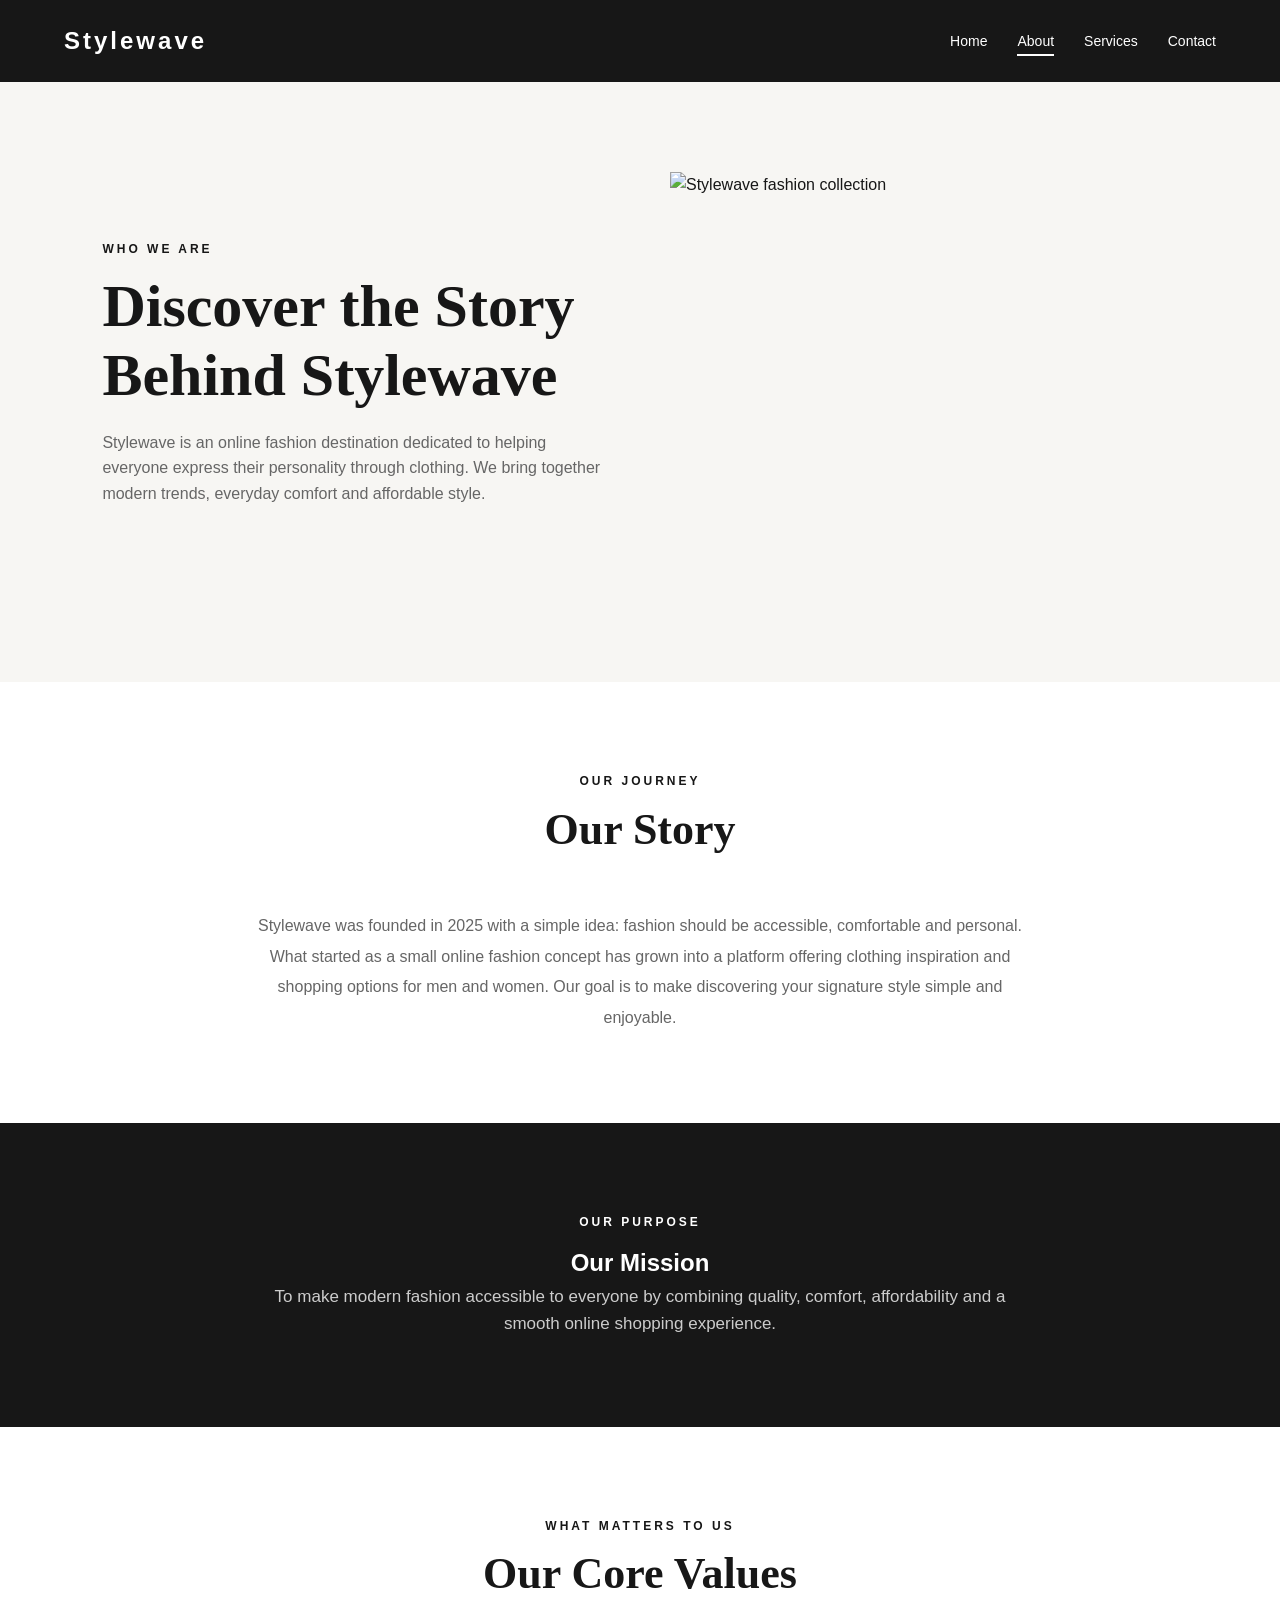
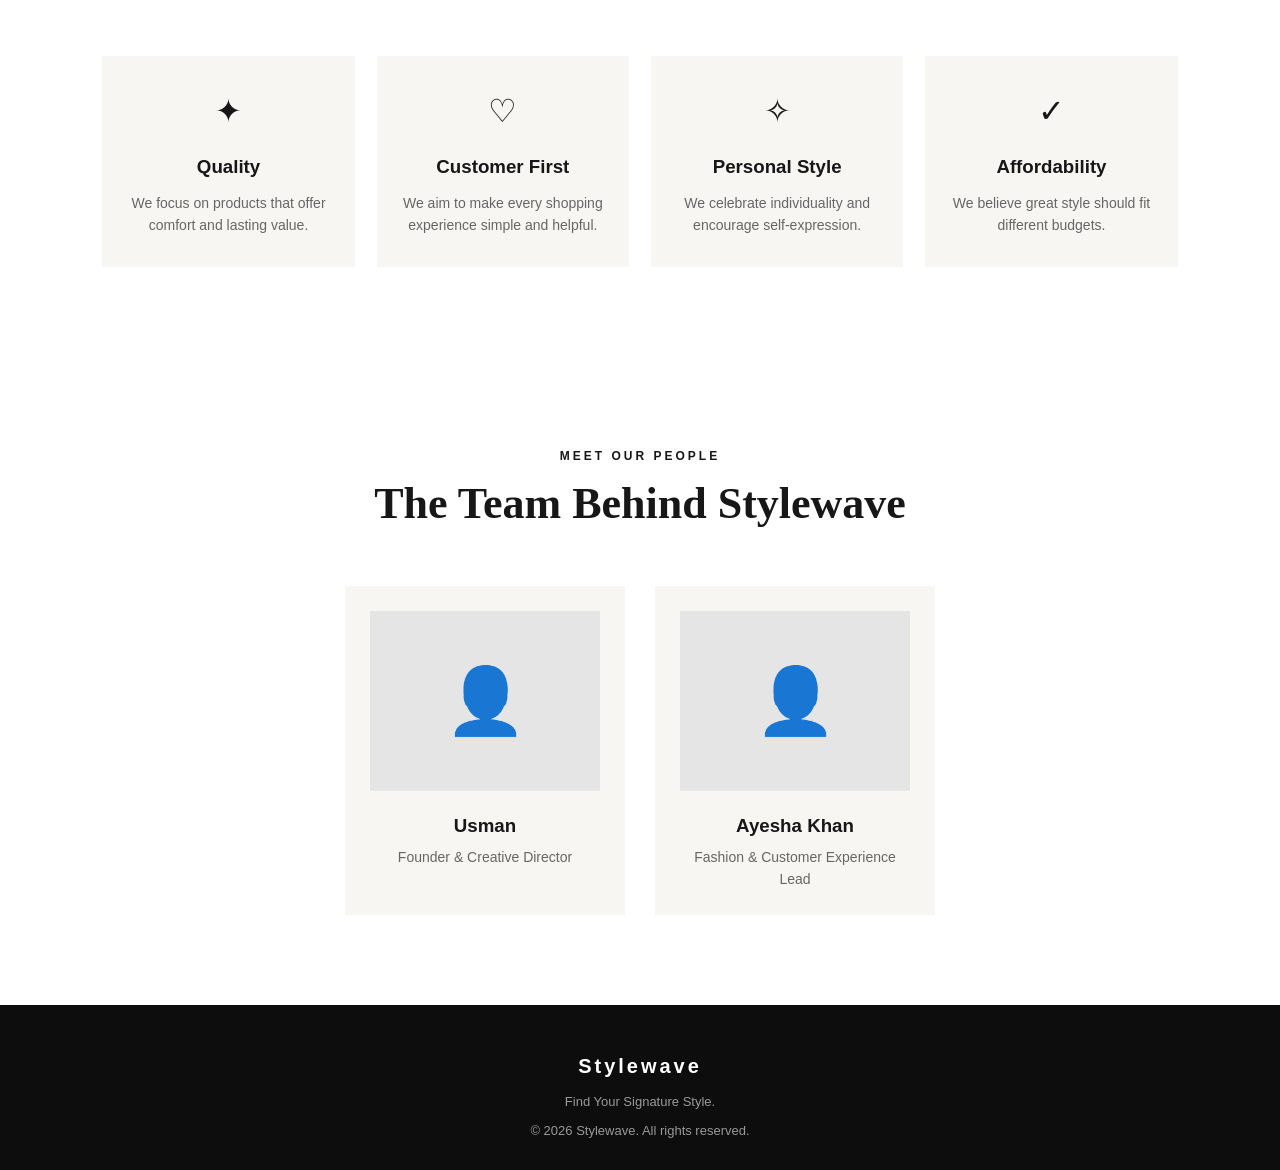
==== about.html @ c47a3af5 "Complete multi-page website" ====
<!DOCTYPE html>
<html lang="en">
<head>
    <meta charset="UTF-8">
    <meta name="viewport" content="width=device-width, initial-scale=1.0">
    <meta name="description" content="Learn about Stylewave, our story, mission, team and fashion values.">
    <title>About Us | Stylewave</title>

    <link rel="stylesheet" href="style.css">
</head>
<body>

    <!-- Navigation -->
    <header>
        <nav class="navbar">
            <a href="index.html" class="logo">Stylewave</a>

            <ul class="nav-links">
                <li><a href="index.html">Home</a></li>
                <li><a href="about.html" class="active">About</a></li>
                <li><a href="services.html">Services</a></li>
                <li><a href="contact.html">Contact</a></li>
            </ul>
        </nav>
    </header>

    <!-- About Hero -->
    <section class="about-hero">
        <div class="about-content">
            <p class="section-label">WHO WE ARE</p>
            <h1>Discover the Story Behind Stylewave</h1>
            <p>
                Stylewave is an online fashion destination dedicated to helping
                everyone express their personality through clothing.
                We bring together modern trends, everyday comfort and
                affordable style.
            </p>
        </div>

        <div class="about-image">
            <img src="images/about.jpg" alt="Stylewave fashion collection">
        </div>
    </section>

    <!-- Our Story -->
    <section class="story-section">
        <div class="section-heading">
            <p class="section-label">OUR JOURNEY</p>
            <h2>Our Story</h2>
        </div>

        <p>
            Stylewave was founded in 2025 with a simple idea:
            fashion should be accessible, comfortable and personal.

            What started as a small online fashion concept has grown into
            a platform offering clothing inspiration and shopping options
            for men and women.

            Our goal is to make discovering your signature style
            simple and enjoyable.
        </p>
    </section>

    <!-- Mission -->
    <section class="mission-section">
        <div>
            <p class="section-label">OUR PURPOSE</p>
            <h2>Our Mission</h2>
            <p>
                To make modern fashion accessible to everyone by combining
                quality, comfort, affordability and a smooth online
                shopping experience.
            </p>
        </div>
    </section>

    <!-- Values -->
    <section class="values-section">
        <div class="section-heading">
            <p class="section-label">WHAT MATTERS TO US</p>
            <h2>Our Core Values</h2>
        </div>

        <div class="values-grid">
            <div class="value-card">
                <span>✦</span>
                <h3>Quality</h3>
                <p>We focus on products that offer comfort and lasting value.</p>
            </div>

            <div class="value-card">
                <span>♡</span>
                <h3>Customer First</h3>
                <p>We aim to make every shopping experience simple and helpful.</p>
            </div>

            <div class="value-card">
                <span>✧</span>
                <h3>Personal Style</h3>
                <p>We celebrate individuality and encourage self-expression.</p>
            </div>

            <div class="value-card">
                <span>✓</span>
                <h3>Affordability</h3>
                <p>We believe great style should fit different budgets.</p>
            </div>
        </div>
    </section>

    <!-- Team -->
    <section class="team-section">
        <div class="section-heading">
            <p class="section-label">MEET OUR PEOPLE</p>
            <h2>The Team Behind Stylewave</h2>
        </div>

        <div class="team-grid">
            <div class="team-card">
                <div class="team-photo">👤</div>
                <h3>Usman</h3>
                <p>Founder & Creative Director</p>
            </div>

            <div class="team-card">
                <div class="team-photo">👤</div>
                <h3>Ayesha Khan</h3>
                <p>Fashion & Customer Experience Lead</p>
            </div>
        </div>
    </section>

    <!-- Footer -->
    <footer class="footer">
        <h2>Stylewave</h2>
        <p>Find Your Signature Style.</p>
        <p>© 2026 Stylewave. All rights reserved.</p>
    </footer>

</body>
</html>
---- style.css ----
/* =========================
   RESET & BASIC SETTINGS
========================= */

* {
    margin: 0;
    padding: 0;
    box-sizing: border-box;
}

html {
    scroll-behavior: smooth;
}

body {
    font-family: "Montserrat", sans-serif;
    color: #171717;
    background: #ffffff;
    line-height: 1.6;
}

a {
    text-decoration: none;
    color: inherit;
}

img {
    width: 100%;
    display: block;
}

.container {
    width: min(1120px, 90%);
    margin: 0 auto;
}

.section {
    padding: 100px 0;
}


/* =========================
   NAVBAR
========================= */

.navbar {
    position: absolute;
    top: 0;
    left: 0;
    width: 100%;
    z-index: 10;
    padding: 25px 0;
    color: white;
}

.navbar .container {
    display: flex;
    align-items: center;
    justify-content: space-between;
    gap: 30px;
}

.logo {
    font-size: 24px;
    font-weight: 700;
    letter-spacing: 3px;
}

.navbar nav {
    display: flex;
    gap: 30px;
}

.navbar nav a {
    font-size: 14px;
    font-weight: 500;
    transition: 0.3s ease;
}

.navbar nav a:hover {
    opacity: 0.6;
}

.nav-button {
    border: 1px solid white;
    padding: 10px 20px;
    border-radius: 30px;
    font-size: 14px;
    transition: 0.3s ease;
}

.nav-button:hover {
    background: white;
    color: #171717;
}


/* =========================
   HERO
========================= */

.hero {
    min-height: 720px;
    display: flex;
    align-items: center;
    position: relative;
    color: white;

    background:
        linear-gradient(
            rgba(0, 0, 0, 0.62),
            rgba(0, 0, 0, 0.62)
        ),
        url("images/hero.jpg");

    background-size: cover;
    background-position: center;
}

.hero-content {
    width: min(1120px, 90%);
    margin: 0 auto;
    padding-top: 80px;
}

.hero-small {
    font-size: 13px;
    letter-spacing: 3px;
    margin-bottom: 20px;
    font-weight: 600;
}

.hero h1 {
    font-family: "Playfair Display", serif;
    font-size: clamp(50px, 7vw, 90px);
    line-height: 1.05;
    max-width: 800px;
    margin-bottom: 25px;
}

.hero-text {
    max-width: 560px;
    font-size: 17px;
    color: #e5e5e5;
    margin-bottom: 35px;
}

.hero-buttons {
    display: flex;
    gap: 15px;
}

.btn {
    display: inline-block;
    padding: 14px 28px;
    border-radius: 30px;
    font-size: 14px;
    font-weight: 600;
    transition: 0.3s ease;
}

.primary-btn {
    background: white;
    color: #171717;
}

.primary-btn:hover {
    transform: translateY(-3px);
    background: #e8e8e8;
}

.secondary-btn {
    border: 1px solid white;
    color: white;
}

.secondary-btn:hover {
    background: white;
    color: #171717;
}


/* =========================
   SECTION HEADINGS
========================= */

.section-label {
    font-size: 12px;
    letter-spacing: 3px;
    font-weight: 700;
    margin-bottom: 12px;
}

.section-heading {
    text-align: center;
    max-width: 650px;
    margin: 0 auto 55px;
}

.section-heading h2,
.about-content h2,
.contact-content h2 {
    font-family: "Playfair Display", serif;
    font-size: 44px;
    line-height: 1.2;
    margin-bottom: 18px;
}

.section-heading > p:last-child {
    color: #666;
}


/* =========================
   ABOUT
========================= */

.about {
    background: #f7f6f3;
}

.about-grid {
    display: grid;
    grid-template-columns: 1fr 1fr;
    gap: 70px;
    align-items: center;
}

.about-image {
    height: 500px;
    overflow: hidden;
}

.about-image img {
    height: 100%;
    object-fit: cover;
}

.about-content p:not(.section-label) {
    color: #666;
    margin-bottom: 18px;
}

.text-link {
    display: inline-block;
    margin-top: 10px;
    font-weight: 700;
    border-bottom: 1px solid #171717;
    padding-bottom: 4px;
}


/* =========================
   COLLECTION CARDS
========================= */

.collection {
    background: white;
}

.cards-grid {
    display: grid;
    grid-template-columns: repeat(3, 1fr);
    gap: 25px;
}

.collection-card {
    padding: 40px 30px;
    border: 1px solid #e5e5e5;
    transition: 0.3s ease;
    background: white;
}

.collection-card:hover {
    transform: translateY(-8px);
    background: #171717;
    color: white;
    box-shadow: 0 15px 35px rgba(0, 0, 0, 0.15);
}

.card-icon {
    font-size: 40px;
    margin-bottom: 20px;
}

.collection-card h3 {
    font-size: 21px;
    margin-bottom: 12px;
}

.collection-card p {
    color: #666;
    font-size: 14px;
    margin-bottom: 25px;
}

.collection-card:hover p {
    color: #cccccc;
}

.collection-card a {
    font-size: 14px;
    font-weight: 700;
}


/* =========================
   WHY US
========================= */

.why-us {
    background: #f7f6f3;
}

.benefits-grid {
    display: grid;
    grid-template-columns: 1fr 1fr;
    gap: 35px 60px;
    max-width: 900px;
    margin: auto;
}

.benefit {
    display: flex;
    gap: 20px;
    align-items: flex-start;
}

.benefit > span {
    font-size: 25px;
    font-weight: 700;
}

.benefit h3 {
    margin-bottom: 5px;
}

.benefit p {
    color: #666;
    font-size: 14px;
}


/* =========================
   TESTIMONIALS
========================= */

.testimonials {
    background: white;
}

.reviews-grid {
    display: grid;
    grid-template-columns: repeat(3, 1fr);
    gap: 25px;
}

.review-card {
    background: #f7f6f3;
    padding: 35px 30px;
    transition: 0.3s ease;
}

.review-card:hover {
    transform: translateY(-5px);
}

.stars {
    letter-spacing: 3px;
    margin-bottom: 20px;
}

.review-card p {
    color: #555;
    font-size: 14px;
    margin-bottom: 25px;
}

.review-card h3 {
    font-size: 15px;
}

.review-card span {
    color: #888;
    font-size: 13px;
}


/* =========================
   CONTACT
========================= */

.contact {
    background: #171717;
    color: white;
}

.contact-grid {
    display: grid;
    grid-template-columns: 0.8fr 1.2fr;
    gap: 80px;
    align-items: start;
}

.contact-content h2 {
    font-size: 50px;
}

.contact-content > p:last-child {
    color: #bdbdbd;
    max-width: 450px;
}

.form-group {
    margin-bottom: 18px;
}

.form-group label {
    display: block;
    font-size: 13px;
    margin-bottom: 7px;
}

.form-group input,
.form-group textarea {
    width: 100%;
    border: 1px solid #444;
    background: #242424;
    color: white;
    padding: 14px;
    font-family: inherit;
    font-size: 14px;
    outline: none;
}

.form-group input:focus,
.form-group textarea:focus {
    border-color: white;
}

.form-group textarea {
    resize: vertical;
}

.submit-btn {
    border: none;
    background: white;
    color: #171717;
    padding: 14px 28px;
    border-radius: 30px;
    font-family: inherit;
    font-weight: 700;
    cursor: pointer;
    transition: 0.3s ease;
}

.submit-btn:hover {
    transform: translateY(-3px);
    background: #e8e8e8;
}


/* =========================
   FOOTER
========================= */

.footer {
    background: #0d0d0d;
    color: white;
    padding-top: 45px;
}

.footer-content {
    display: flex;
    justify-content: space-between;
    align-items: center;
    gap: 30px;
    padding-bottom: 35px;
}

.footer h2 {
    letter-spacing: 3px;
    font-size: 20px;
}

.footer p {
    color: #999;
    font-size: 13px;
}

.social-links {
    display: flex;
    gap: 25px;
}

.social-links a {
    font-size: 13px;
    transition: 0.3s ease;
}

.social-links a:hover {
    color: #aaa;
}

.copyright {
    border-top: 1px solid #222;
    text-align: center;
    padding: 20px;
}


/* =========================
   MOBILE — 375px
========================= */

@media (max-width: 768px) {

    .section {
        padding: 70px 0;
    }

    .navbar {
        padding: 20px 0;
    }

    .navbar .container {
        flex-wrap: wrap;
    }

    .navbar nav {
        order: 3;
        width: 100%;
        justify-content: center;
        gap: 18px;
    }

    .navbar nav a {
        font-size: 12px;
    }

    .nav-button {
        padding: 8px 15px;
        font-size: 12px;
    }


    /* Hero */

    .hero {
        min-height: 650px;
    }

    .hero-content {
        padding-top: 100px;
    }

    .hero-small {
        font-size: 10px;
        letter-spacing: 2px;
    }

    .hero h1 {
        font-size: 48px;
    }

    .hero-text {
        font-size: 14px;
    }

    .hero-buttons {
        flex-direction: column;
        width: 100%;
    }

    .btn {
        text-align: center;
        width: 100%;
    }


    /* About */

    .about-grid {
        grid-template-columns: 1fr;
        gap: 40px;
    }

    .about-image {
        height: 350px;
    }


    /* Headings */

    .section-heading h2,
    .about-content h2 {
        font-size: 36px;
    }


    /* Cards */

    .cards-grid {
        grid-template-columns: 1fr;
    }


    /* Benefits */

    .benefits-grid {
        grid-template-columns: 1fr;
        gap: 25px;
    }


    /* Reviews */

    .reviews-grid {
        grid-template-columns: 1fr;
    }


    /* Contact */

    .contact-grid {
        grid-template-columns: 1fr;
        gap: 45px;
    }

    .contact-content h2 {
        font-size: 38px;
    }


    /* Footer */

    .footer-content {
        flex-direction: column;
        align-items: flex-start;
    }

    .social-links {
        flex-wrap: wrap;
        gap: 18px;
    }
}

/* =========================================
   WEEK 4 — MULTI-PAGE WEBSITE STYLING
========================================= */

/* Common Navigation for Week 4 Pages */

header:has(.nav-links) {
    background: #171717;
}

header:has(.nav-links) .navbar {
    position: relative;
    display: flex;
    justify-content: space-between;
    align-items: center;
    width: 100%;
    padding: 22px 5%;
    color: white;
    background: #171717;
}

.nav-links {
    display: flex;
    align-items: center;
    gap: 30px;
    list-style: none;
}

.nav-links a {
    font-size: 14px;
    font-weight: 500;
    transition: 0.3s ease;
}

.nav-links a:hover {
    color: #bdbdbd;
}

.nav-links a.active {
    border-bottom: 2px solid white;
    padding-bottom: 5px;
}


/* Common Page Hero Sections */

.about-hero,
.services-hero,
.contact-hero {
    padding: 100px 8%;
    background: #f7f6f3;
    text-align: center;
}

.about-hero h1,
.services-hero h1,
.contact-hero h1 {
    font-family: "Playfair Display", serif;
    font-size: clamp(38px, 5vw, 64px);
    line-height: 1.15;
    margin-bottom: 20px;
}

.about-hero p:not(.section-label),
.services-hero > p:last-child,
.contact-hero > p:last-child {
    max-width: 700px;
    margin: 0 auto;
    color: #666;
    font-size: 16px;
}


/* About Hero */

.about-hero {
    display: grid;
    grid-template-columns: 1fr 1fr;
    align-items: center;
    gap: 60px;
    text-align: left;
    padding: 90px 8%;
}

.about-content h1 {
    font-family: "Playfair Display", serif;
    font-size: clamp(38px, 5vw, 60px);
    line-height: 1.15;
    margin-bottom: 20px;
}

.about-content p:not(.section-label) {
    color: #666;
    margin-bottom: 18px;
}

.about-image {
    height: 420px;
    overflow: hidden;
}

.about-image img {
    width: 100%;
    height: 100%;
    object-fit: cover;
}


/* Story Section */

.story-section {
    padding: 90px 10%;
    text-align: center;
}

.story-section > p {
    max-width: 800px;
    margin: auto;
    color: #666;
    line-height: 1.9;
}


/* Mission Section */

.mission-section {
    padding: 90px 10%;
    text-align: center;
    background: #171717;
    color: white;
}

.mission-section > div {
    max-width: 750px;
    margin: auto;
}

.mission-section p:not(.section-label) {
    color: #ccc;
    font-size: 17px;
}


/* Values */

.values-section,
.team-section {
    padding: 90px 8%;
}

.values-grid {
    display: grid;
    grid-template-columns: repeat(4, 1fr);
    gap: 22px;
}

.value-card {
    padding: 30px 22px;
    background: #f7f6f3;
    text-align: center;
    transition: 0.3s ease;
}

.value-card:hover {
    transform: translateY(-5px);
}

.value-card span {
    display: block;
    font-size: 32px;
    margin-bottom: 15px;
}

.value-card h3 {
    margin-bottom: 10px;
}

.value-card p {
    color: #666;
    font-size: 14px;
}


/* Team */

.team-grid {
    display: grid;
    grid-template-columns: repeat(2, minmax(0, 280px));
    justify-content: center;
    gap: 30px;
}

.team-card {
    text-align: center;
    padding: 25px;
    background: #f7f6f3;
}

.team-photo {
    height: 180px;
    display: flex;
    justify-content: center;
    align-items: center;
    background: #e5e5e5;
    font-size: 65px;
    margin-bottom: 20px;
}

.team-card h3 {
    margin-bottom: 5px;
}

.team-card p {
    color: #666;
    font-size: 14px;
}


/* Services */

.services-section,
.pricing-section {
    padding: 90px 8%;
}

.services-grid {
    display: grid;
    grid-template-columns: repeat(3, 1fr);
    gap: 25px;
}

.service-card {
    border: 1px solid #e5e5e5;
    padding: 35px 28px;
    background: white;
    transition: 0.3s ease;
}

.service-card:hover {
    transform: translateY(-5px);
    box-shadow: 0 12px 30px rgba(0,0,0,0.08);
}

.service-icon {
    font-size: 38px;
    margin-bottom: 15px;
}

.service-card h3 {
    font-size: 22px;
    margin-bottom: 12px;
}

.service-card > p {
    color: #666;
    font-size: 14px;
    margin-bottom: 20px;
}

.service-card h4 {
    margin-bottom: 10px;
}

.service-card ul {
    padding-left: 20px;
    color: #666;
    font-size: 14px;
    margin-bottom: 25px;
}

.service-price {
    font-weight: 700;
    color: #171717 !important;
    font-size: 16px !important;
}

.service-btn {
    display: inline-block;
    background: #171717;
    color: white;
    border: 1px solid #171717;
    padding: 12px 24px;
    border-radius: 30px;
    font-family: inherit;
    font-size: 14px;
    font-weight: 600;
    text-align: center;
    cursor: pointer;
    transition: 0.3s ease;
}

.service-btn:hover {
    background: white;
    color: #171717;
}


/* Pricing Cards */

.pricing-section {
    background: #f7f6f3;
}

.pricing-grid {
    display: grid;
    grid-template-columns: repeat(3, 1fr);
    gap: 25px;
}

.pricing-card {
    background: white;
    padding: 35px 25px;
    text-align: center;
    border: 1px solid #e5e5e5;
}

.pricing-card h3 {
    margin-bottom: 15px;
}

.pricing-price {
    font-family: "Playfair Display", serif;
    font-size: 30px;
    font-weight: 700;
    margin-bottom: 15px;
}

.pricing-card > p:not(.pricing-price) {
    color: #666;
    margin-bottom: 25px;
}


/* Services CTA */

.services-cta {
    padding: 85px 8%;
    text-align: center;
    background: #171717;
    color: white;
}

.services-cta h2 {
    font-family: "Playfair Display", serif;
    font-size: clamp(30px, 4vw, 45px);
    margin-bottom: 15px;
}

.services-cta p {
    color: #ccc;
    margin-bottom: 25px;
}

.services-cta .service-btn {
    background: white;
    color: #171717;
    border-color: white;
}

.services-cta .service-btn:hover {
    background: transparent;
    color: white;
}


/* Contact Page */

.contact-section {
    display: grid;
    grid-template-columns: 1.2fr 0.8fr;
    gap: 70px;
    padding: 90px 8%;
    align-items: start;
}

.contact-form-container h2,
.contact-info h2 {
    font-family: "Playfair Display", serif;
    font-size: 32px;
    margin-bottom: 12px;
}

.contact-form-container > p,
.contact-info > p {
    color: #666;
    margin-bottom: 30px;
}

.contact-form .form-group input,
.contact-form .form-group textarea {
    background: #f7f6f3;
    color: #171717;
    border: 1px solid #ddd;
    border-radius: 4px;
}

.contact-form .form-group input:focus,
.contact-form .form-group textarea:focus {
    border-color: #171717;
}

.contact-form .form-group label {
    color: #333;
    font-weight: 600;
}

.contact-form .service-btn {
    width: 100%;
}

.contact-info {
    background: #f7f6f3;
    padding: 35px;
}

.contact-info-item {
    display: flex;
    gap: 18px;
    margin-bottom: 28px;
    align-items: flex-start;
}

.contact-info-item > span {
    font-size: 24px;
}

.contact-info-item h3 {
    font-size: 16px;
    margin-bottom: 5px;
}

.contact-info-item p {
    color: #666;
    font-size: 14px;
    overflow-wrap: anywhere;
}


/* Common Footer */

.footer {
    text-align: center;
    padding: 45px 20px 20px;
}

.footer h2 {
    margin-bottom: 10px;
}

.footer p {
    margin-bottom: 8px;
}


/* =========================================
   RESPONSIVE DESIGN — TABLET & MOBILE
========================================= */

@media (max-width: 768px) {

    header:has(.nav-links) .navbar {
        flex-direction: column;
        gap: 18px;
        padding: 20px 12px;
    }

    .nav-links {
        width: 100%;
        justify-content: center;
        flex-wrap: wrap;
        gap: 12px 20px;
    }

    .nav-links a {
        font-size: 12px;
    }

    .about-hero {
        grid-template-columns: 1fr;
        padding: 65px 6%;
        gap: 35px;
    }

    .about-image {
        height: 320px;
    }

    .about-hero h1 {
        font-size: 40px;
    }

    .about-hero p:not(.section-label) {
        font-size: 14px;
    }

    .services-hero,
    .contact-hero {
        padding: 70px 6%;
    }

    .services-hero h1,
    .contact-hero h1 {
        font-size: 40px;
    }

    .story-section,
    .mission-section,
    .values-section,
    .team-section,
    .services-section,
    .pricing-section {
        padding: 65px 6%;
    }

    .values-grid {
        grid-template-columns: repeat(2, 1fr);
    }

    .team-grid {
        grid-template-columns: 1fr;
        max-width: 350px;
        margin: auto;
    }

    .services-grid,
    .pricing-grid {
        grid-template-columns: 1fr;
    }

    .contact-section {
        grid-template-columns: 1fr;
        gap: 40px;
        padding: 65px 6%;
    }

    .contact-info {
        padding: 25px 20px;
    }

    .contact-form-container h2,
    .contact-info h2 {
        font-size: 28px;
    }

    .services-cta {
        padding: 65px 6%;
    }
}


/* Small Mobile Screens */

@media (max-width: 400px) {

    .nav-links {
        gap: 10px 14px;
    }

    .nav-links a {
        font-size: 11px;
    }

    .about-hero h1,
    .services-hero h1,
    .contact-hero h1 {
        font-size: 34px;
    }

    .values-grid {
        grid-template-columns: 1fr;
    }

    .service-card,
    .pricing-card {
        padding: 28px 20px;
    }

    .contact-section {
        padding-left: 5%;
        padding-right: 5%;
    }
}
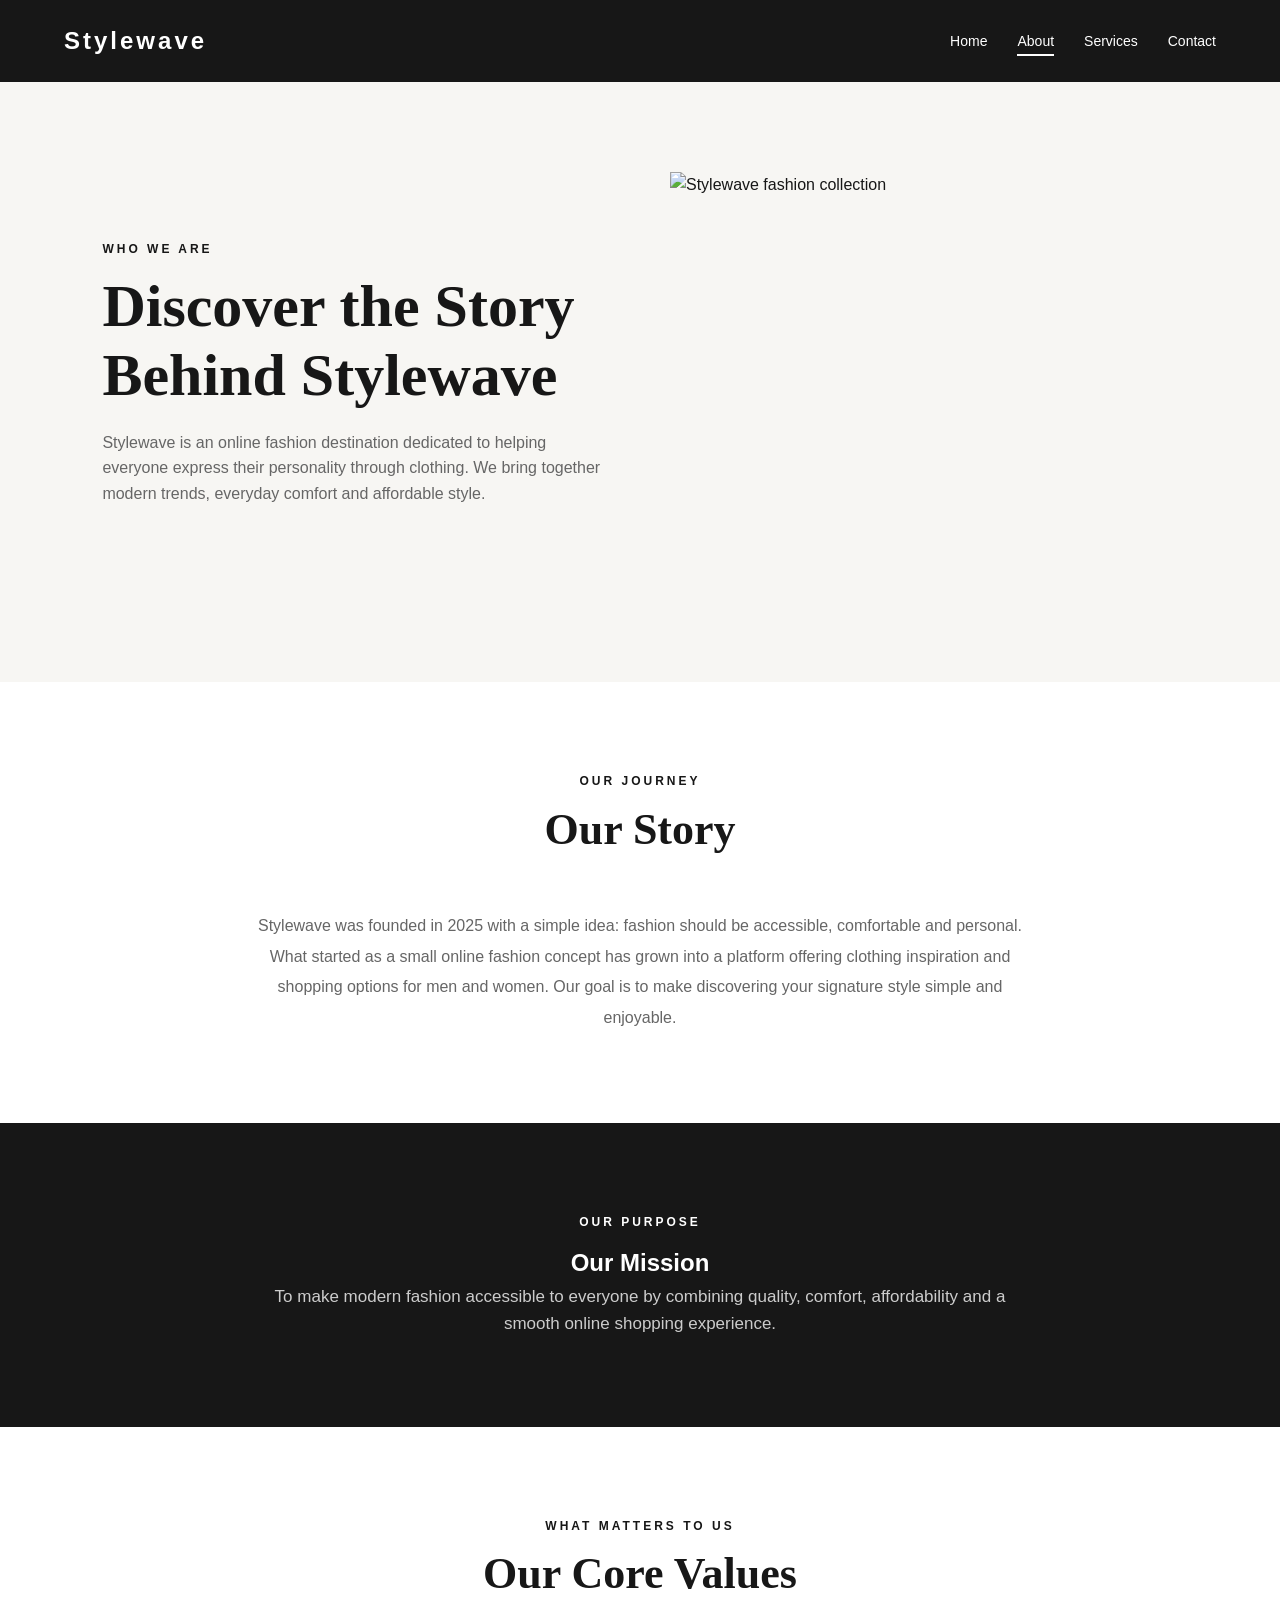
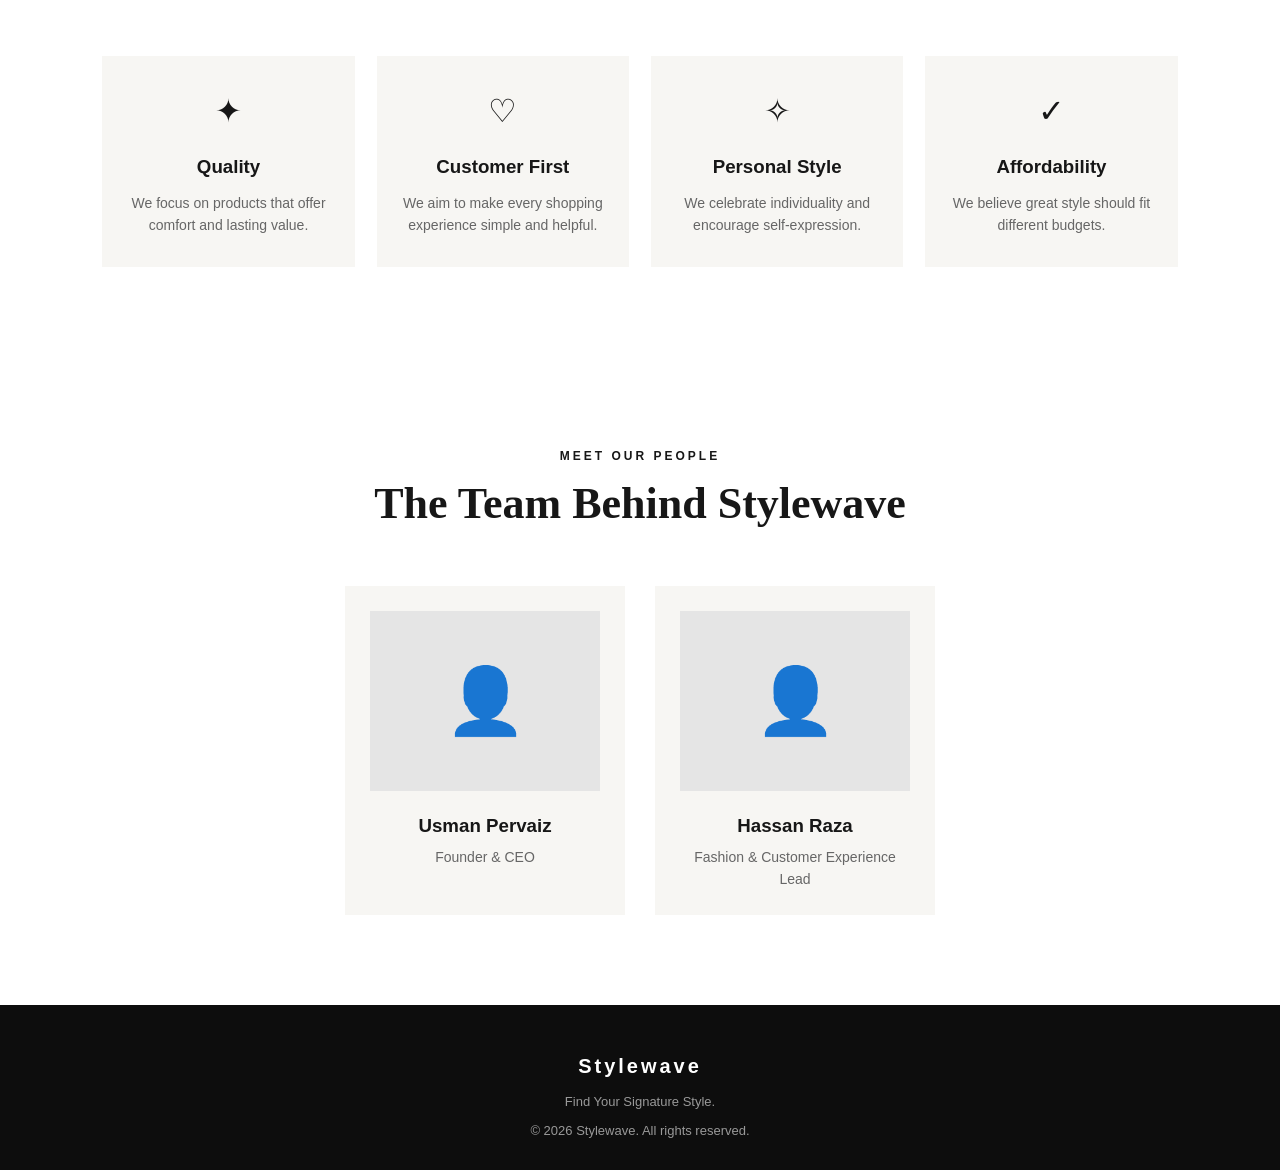
==== commit 30a3365c: "Add files via upload" ====
--- a/about.html
+++ b/about.html
@@ -120,13 +120,13 @@
         <div class="team-grid">
             <div class="team-card">
                 <div class="team-photo">👤</div>
-                <h3>Usman</h3>
-                <p>Founder & Creative Director</p>
+                <h3>Usman Pervaiz</h3>
+                <p>Founder & CEO</p>
             </div>
 
             <div class="team-card">
                 <div class="team-photo">👤</div>
-                <h3>Ayesha Khan</h3>
+                <h3>Hassan Raza</h3>
                 <p>Fashion & Customer Experience Lead</p>
             </div>
         </div>
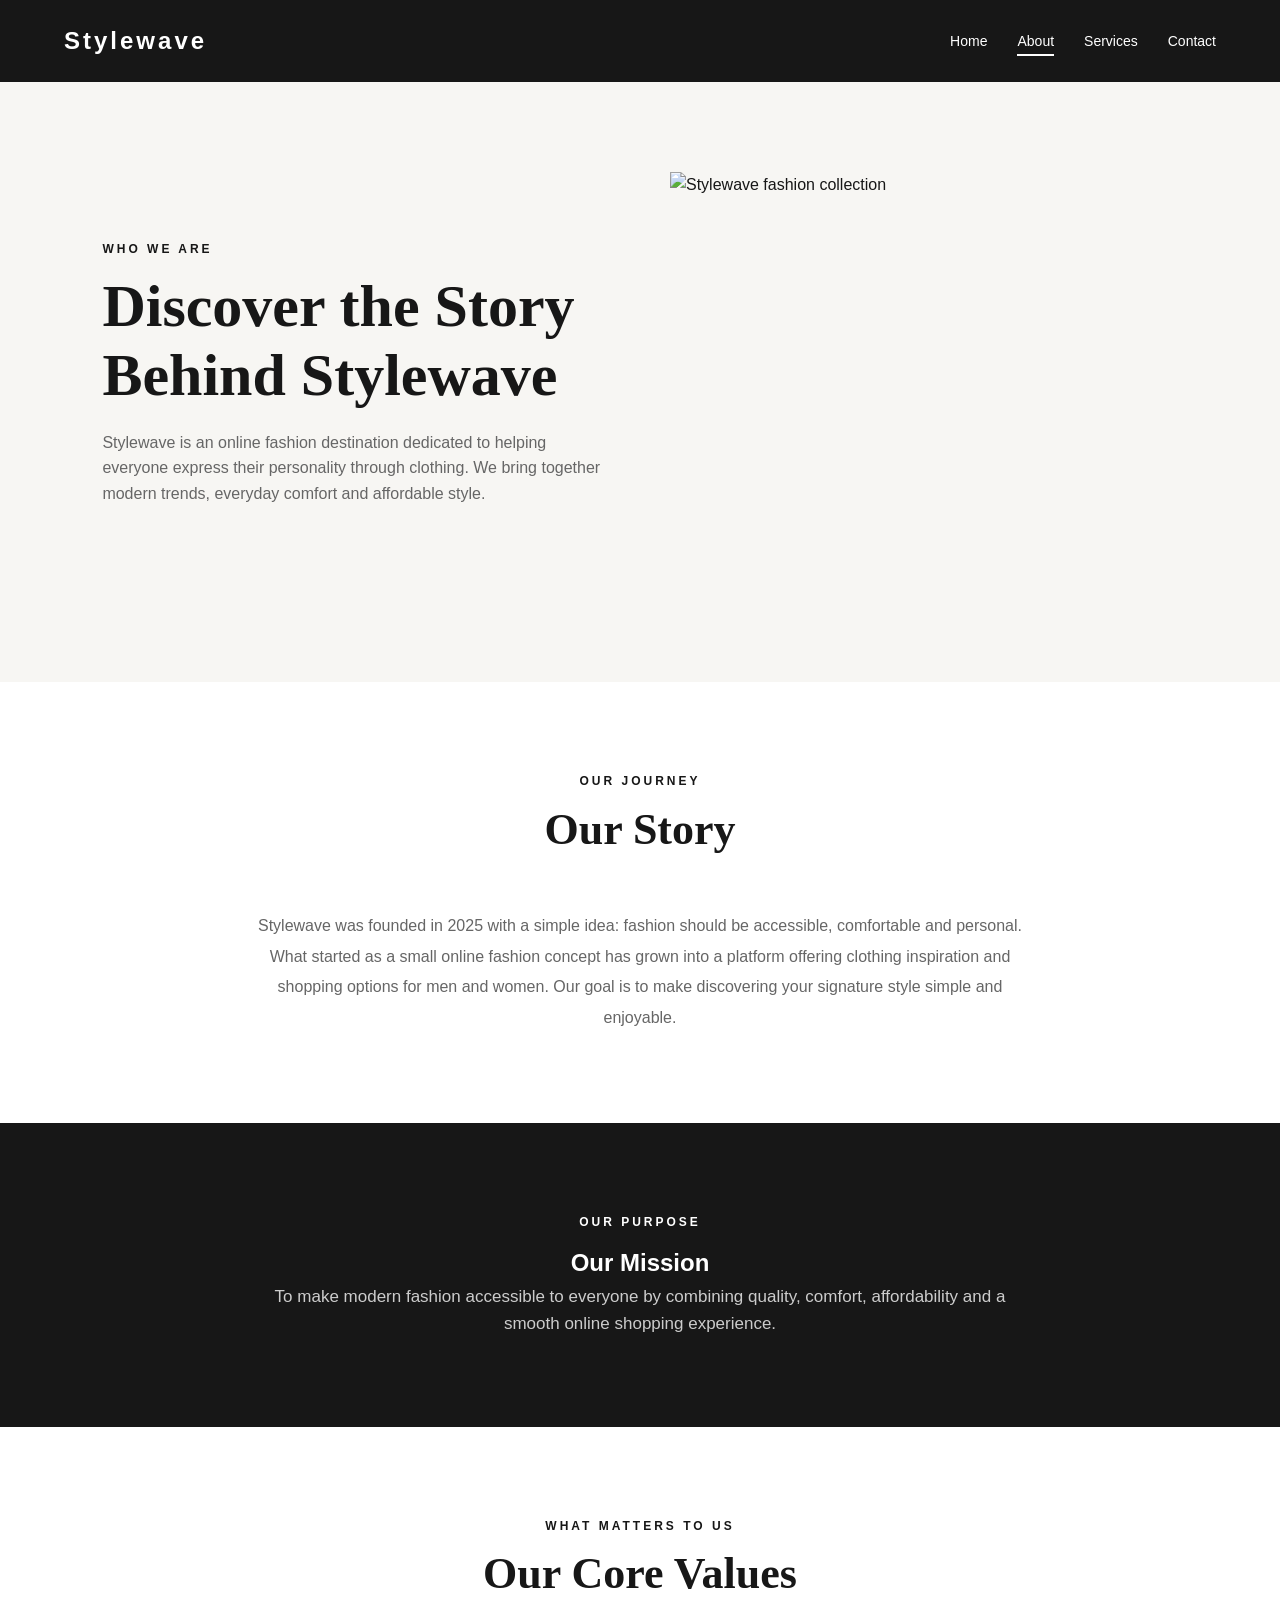
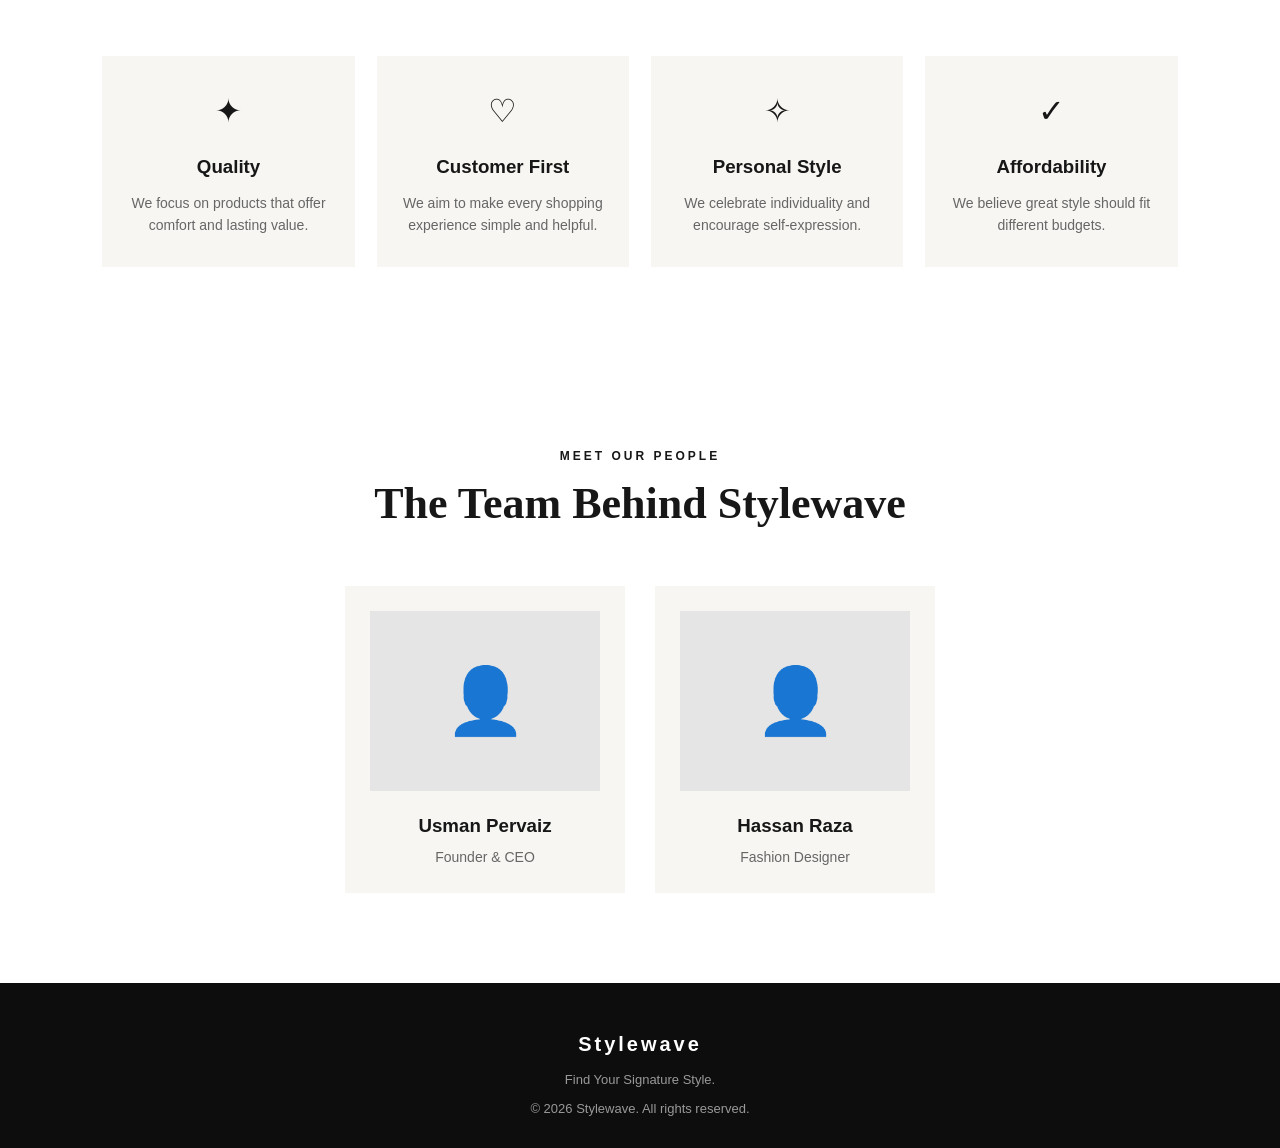
==== commit 9dc312aa: "Update about.html" ====
--- a/about.html
+++ b/about.html
@@ -127,7 +127,7 @@
             <div class="team-card">
                 <div class="team-photo">👤</div>
                 <h3>Hassan Raza</h3>
-                <p>Fashion & Customer Experience Lead</p>
+                <p>Fashion Designer</p>
             </div>
         </div>
     </section>
@@ -140,4 +140,4 @@
     </footer>
 
 </body>
-</html>+</html>
